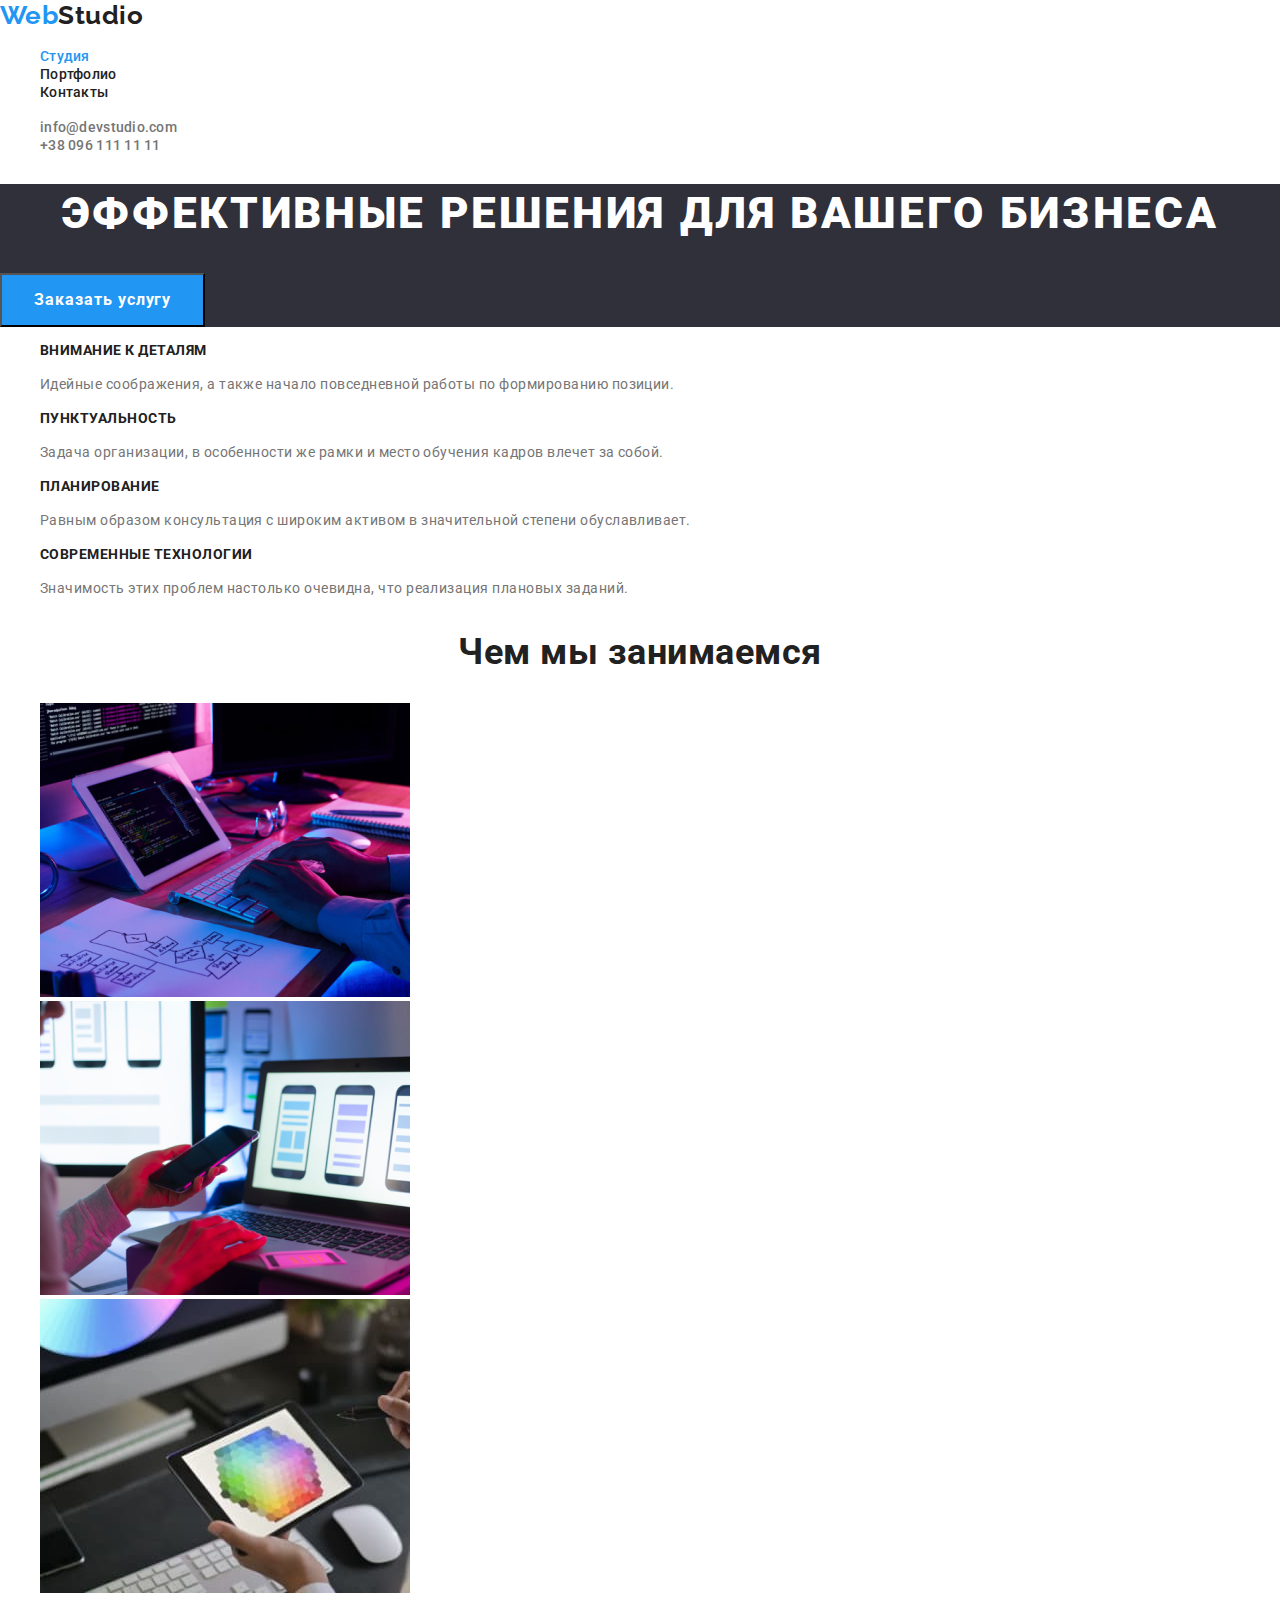
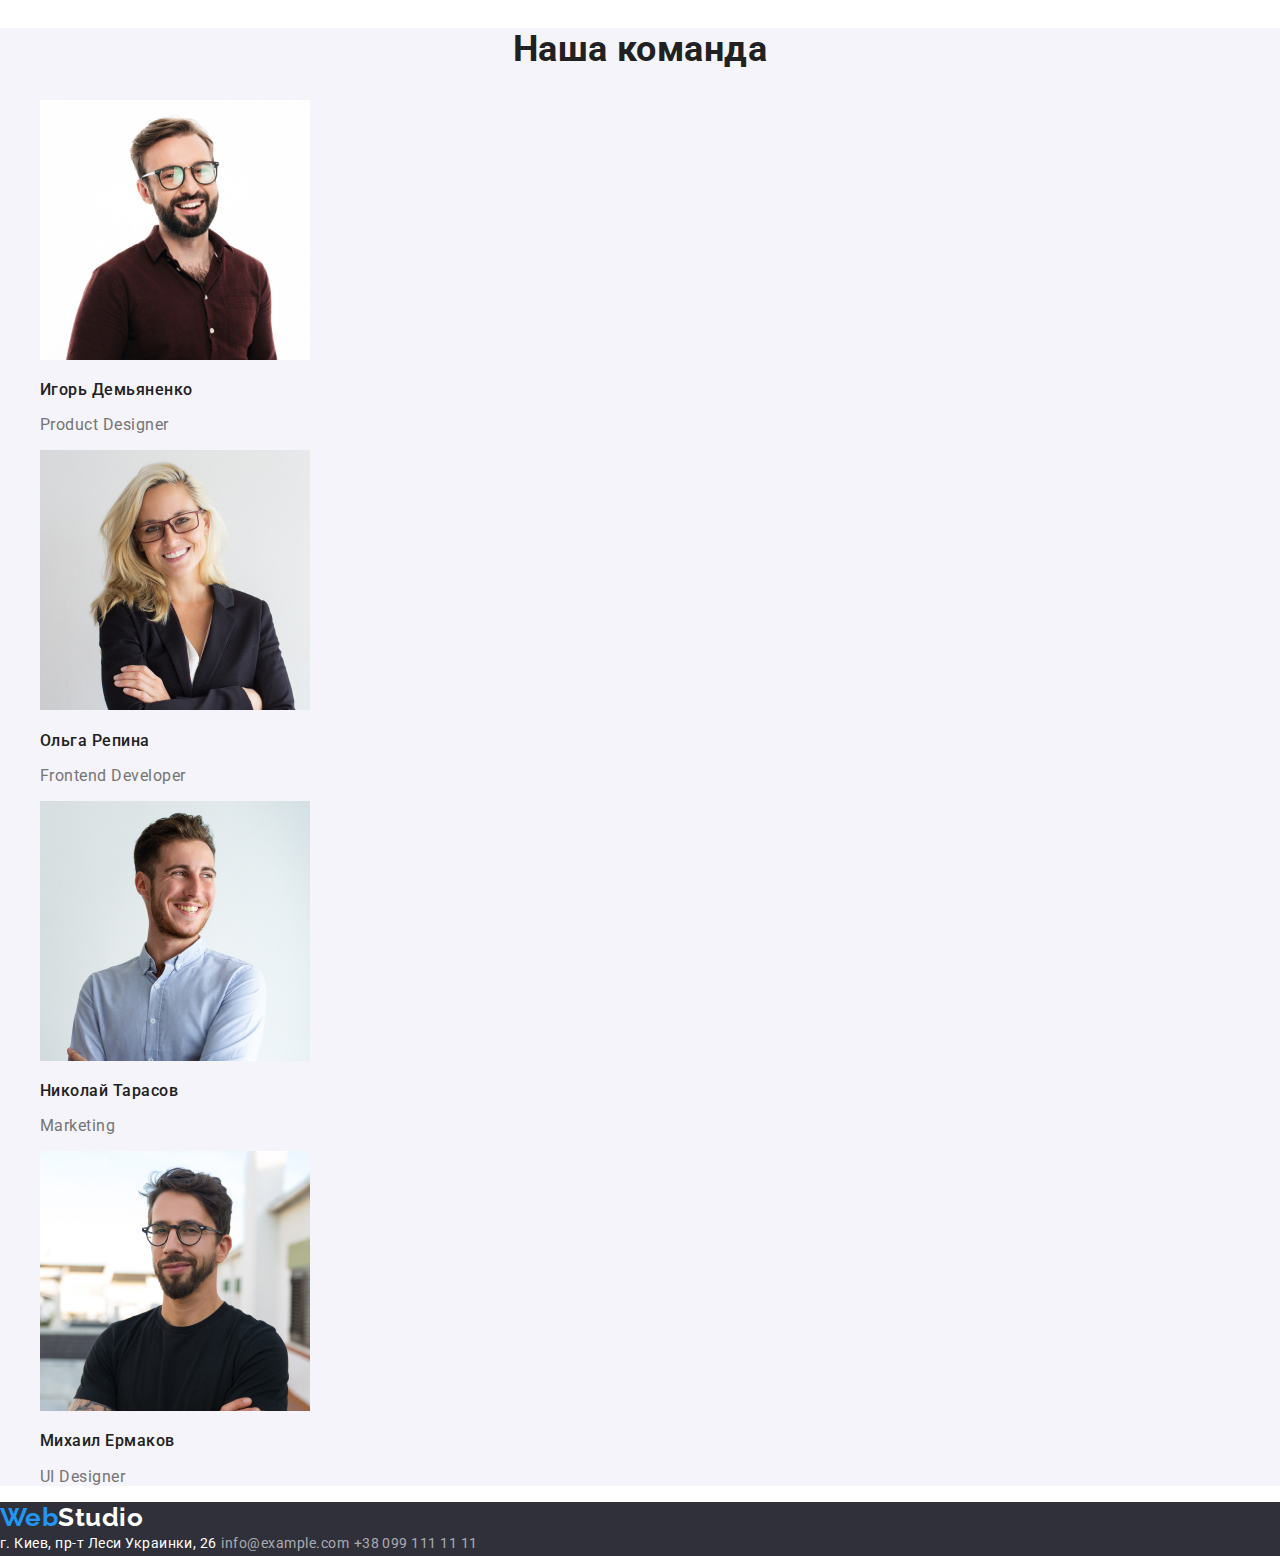
==== index.html @ f7d0b805 "Initial commit" ====
<!DOCTYPE html>
<html lang="en">
  <head>
    <meta charset="UTF-8" />
    <meta http-equiv="X-UA-Compatible" content="IE=edge" />
    <meta name="viewport" content="width=device-width, initial-scale=1.0" />
    <title>Document</title>

    <link
      href="https://fonts.googleapis.com/css2?family=Raleway:wght@700&family=Roboto:wght@400;500;700;900&display=swap"
      rel="stylesheet"
    />
    <link rel="stylesheet" href="https://cdnjs.cloudflare.com/ajax/libs/modern-normalize/1.1.0/modern-normalize.min.css">
    <link rel="stylesheet" href="./css/styles.css" />
  </head>
  <body>
    <!-- header -->
    <header>
      <nav class="header-nav">
        <a href="/" class="logo"
          ><span class="second-color-logo">Web</span>Studio
        </a>
        <ul class="site-nav list">
          <li><a href="./index.html" class="link current">Студия</a></li>
          <li>
            <a href="./portfolio.html" class="link">Портфолио</a>
          </li>

          <li><a href="./contacts.html" class="link">Контакты</a></li>
        </ul>
      </nav>

      <ul class="contacts list">
        <li>
          <a href="mailto:info@devstudio.com" class="contacts-list"
            >info@devstudio.com</a
          >
        </li>
        <li>
          <a href="tel:+380961111111" class="contacts-list"
            >+38 096 111 11 11</a
          >
        </li>
      </ul>
    </header>
    <!-- main -->
    <main>
      <!-- герой -->
      <section class="hero">
        <h1 class="hero-title">Эффективные решения для вашего бизнеса</h1>
        <button type="button" class="hero button">Заказать услугу</button>
      </section>

      <!-- наши плюсы -->
      <section class="section">
        <h2 class="section-title hidden-title">Наши плюсы</h2>
        <ul class="benefits list">
          <li>
            <h3 class="title">Внимание к деталям</h3>
            <p class="benefits-text">
              Идейные соображения, а также начало повседневной работы по
              формированию позиции.
            </p>
          </li>
          <li>
            <h3 class="title">Пунктуальность</h3>
            <p class="benefits-text">
              Задача организации, в особенности же рамки и место обучения кадров
              влечет за собой.
            </p>
          </li>
          <li>
            <h3 class="title">Планирование</h3>
            <p class="benefits-text">
              Равным образом консультация с широким активом в значительной
              степени обуславливает.
            </p>
          </li>
          <li>
            <h3 class="title">Современные технологии</h3>
            <p class="benefits-text">
              Значимость этих проблем настолько очевидна, что реализация
              плановых заданий.
            </p>
          </li>
        </ul>
      </section>

      <!-- род занятий  -->
      <section class="section">
        <h2 class="section-title">Чем мы занимаемся</h2>

        <ul class="list works">
          <li>
            <img
              src="./images/studio.images/works/site-development.jpg"
              alt="site development"
              width="370"
              height="294"
            />
          </li>
          <li>
            <img
              src="./images/studio.images/works/mobile-development.jpg"
              alt="mobile development"
              width="370"
              height="294"
            />
          </li>
          <li>
            <img
              src="./images/studio.images/works/styles-and-colors.jpg"
              alt="styles and colors"
              width="370"
              height="294"
            />
          </li>
        </ul>
      </section>

      <!-- команда -->
      <section class="section team">
        <h2 class="section-title">Наша команда</h2>
        <ul class="list">
          <li>
            <img
              src="./images/studio.images/team/img-1.jpg"
              alt="Product Designer"
              width="270"
              height="260"
            />
            <h3 class="member">Игорь Демьяненко</h3>
            <p class="specialty">Product Designer</p>
          </li>
          <li>
            <img
              src="./images/studio.images/team/img-2.jpg"
              alt="Frontend Developer"
              width="270"
              height="260"
            />
            <h3 class="member">Ольга Репина</h3>
            <p class="specialty">Frontend Developer</p>
          </li>
          <li>
            <img
              src="./images/studio.images/team/img-3.jpg"
              alt="Marketing"
              width="270"
              height="260"
            />
            <h3 class="member">Николай Тарасов</h3>
            <p class="specialty">Marketing</p>
          </li>
          <li>
            <img
              src="./images/studio.images/team/img-4.jpg"
              alt="UI Designer"
              width="270"
              height="260"
            />
            <h3 class="member">Михаил Ермаков</h3>
            <p class="specialty">UI Designer</p>
          </li>
        </ul>
      </section>
    </main>
    <!-- footer -->
    <footer>
      <a href="/" class="logo"><span class="footer-logo">Web</span>Studio </a>
      <address class="address">
        <a href="/" class="location">г. Киев, пр-т Леси Украинки, 26</a>
        <a href="emailto:info@example.com" class="contacts">info@example.com</a>
        <a href="tel:+380991111111" class="contacts mail">+38 099 111 11 11</a>
      </address>
    </footer>
  </body>
</html>
---- css/styles.css ----
body {
  font-family: Roboto, sans-serif;
  letter-spacing: 0.03em;
}

:root {
  --basic-color: #212121;
  --text-color: #757575;
  --accent-color: #2196f3;
  --hero-title-color: #ffffff;
  --button-bkg-color: #2196f3;
  --hero-bcg-color: #2f303a;
}

.list {
  list-style: none;
}

.decoration {
  text-decoration: none;
}

.hidden-title {
  display: none;
}

/* шапка */
header {
  color: var(--basic-color);
  background-color: #ffffff;

  /* display: flex;
  align-items: center;
  justify-content: space-between; */
}

/* logo */
.logo {
  color: var(--basic-color);
  font-family: Raleway;
  font-weight: 700;
  font-size: 26px;
  line-height: 1.19;

  text-decoration: none;
}

.logo .second-color-logo {
  color: var(--accent-color);
}
.header-nav {
  font-weight: 500;
  font-size: 16px;
  line-height: 1.14;
}
/* nav */
.site-nav .link {
  color: var(--basic-color);
  font-size: 14px;
  line-height: 1.14;
  letter-spacing: 0.02em;
  text-decoration: none;
}

.site-nav .link:hover,
.site-nav .link:focus {
  color: var(--accent-color);
}
.site-nav .link.current {
  color: var(--accent-color);
}

/* header contacts */
.contacts .contacts-list {
  color: var(--text-color);
  font-weight: 500;
  font-size: 14px;
  line-height: 1.14;
  letter-spacing: 0.02em;
  text-decoration: none;
}

.contacts .contacts-list:hover,
.contacts .contacts-list:focus {
  color: var(--accent-color);
}
/* body */

.section-title {
  color: var(--basic-color);
  font-weight: 700;
  font-size: 36px;
  line-height: 1.17;
  text-align: center;
}
/* hero */
.hero {
  background-color: var(--hero-bcg-color);
}

.hero-title {
  text-transform: uppercase;
  color: var(--hero-title-color);
  font-weight: 900;
  font-size: 44px;
  line-height: 1.36;
  text-align: center;
  letter-spacing: 0.06em;
}
/* button */
.button {
  font-family: Roboto,sans-serif;
  background-color: var(--button-bkg-color);
  color: var(--hero-title-color);
  padding: 10px 32px;
  font-weight: 700;
  font-size: 16px;
  line-height: 1.88;
  align-items: center;
  text-align: center;
  letter-spacing: 0.06em;

  cursor: pointer;
}
.hero.button:hover,
.hero.button:focus {
}

/* benefits */

.benefits .title {
  text-transform: uppercase;
  color: var(--basic-color);
  font-size: 14px;
  font-weight: 700;
  line-height: 1.14;
}
.benefits-text {
  color: var(--text-color);

  font-size: 14px;
  line-height: 1.71;
}

/* work */

/* team */
.team {
  background-color: #f5f4fa;
}
.section .member {
  color: var(--basic-color);

  font-weight: 500;
  font-size: 16px;
  line-height: 1.19;
}
.section .specialty {
  color: var(--text-color);
  font-size: 16px;
  line-height: 1.19;
}

/* footer */
footer {
  background-color: var(--hero-bcg-color);
}
footer > .logo {
  color: var(--hero-title-color);
  font-family: "Raleway";

  font-weight: 700;
  font-size: 26px;
  line-height: 1.19;
}
.logo .footer-logo {
  color: var(--accent-color);
}

.address .location {
  color: var(--hero-title-color);
  font-weight: 400;
  font-size: 14px;
  line-height: 1.71;
  text-decoration: none;
  font-style: normal;
}
.address .location:hover,
.address .location:focus {
  color: var(--accent-color);
}
.address .contacts {
  font-size: 14px;
  line-height: 1.71;
  text-decoration: none;
  font-style: normal;
  color: rgba(255, 255, 255, 0.6);
}

.address .contacts:hover,
.address .contacts:focus {
  color: var(--accent-color);
}

/* Portfolio */

/* button */
.filter-list {
  list-style-type: none;
}
.filter.menu {
  font-family: Roboto,sans-serif;
  color: var(--basic-color);
  background: #f5f4fa;

  font-weight: 500;
  font-size: 16px;
  line-height: 1.62;
  text-align: center;
  letter-spacing: 0.03em;
  padding: 6px 22px;
  cursor: pointer;
}

.filter.menu:hover,
.filter.menu:focus {
  color: var(--hero-title-color);
  background-color: var(--button-bkg-color);
}
.projects .title {
  color: var(--basic-color);
  font-weight: bold;
  font-size: 18px;
  line-height: 2;

  letter-spacing: 0.06em;
}

.projects .text {
  color: var(--text-color);
  font-size: 16px;
  line-height: 1.88;
}
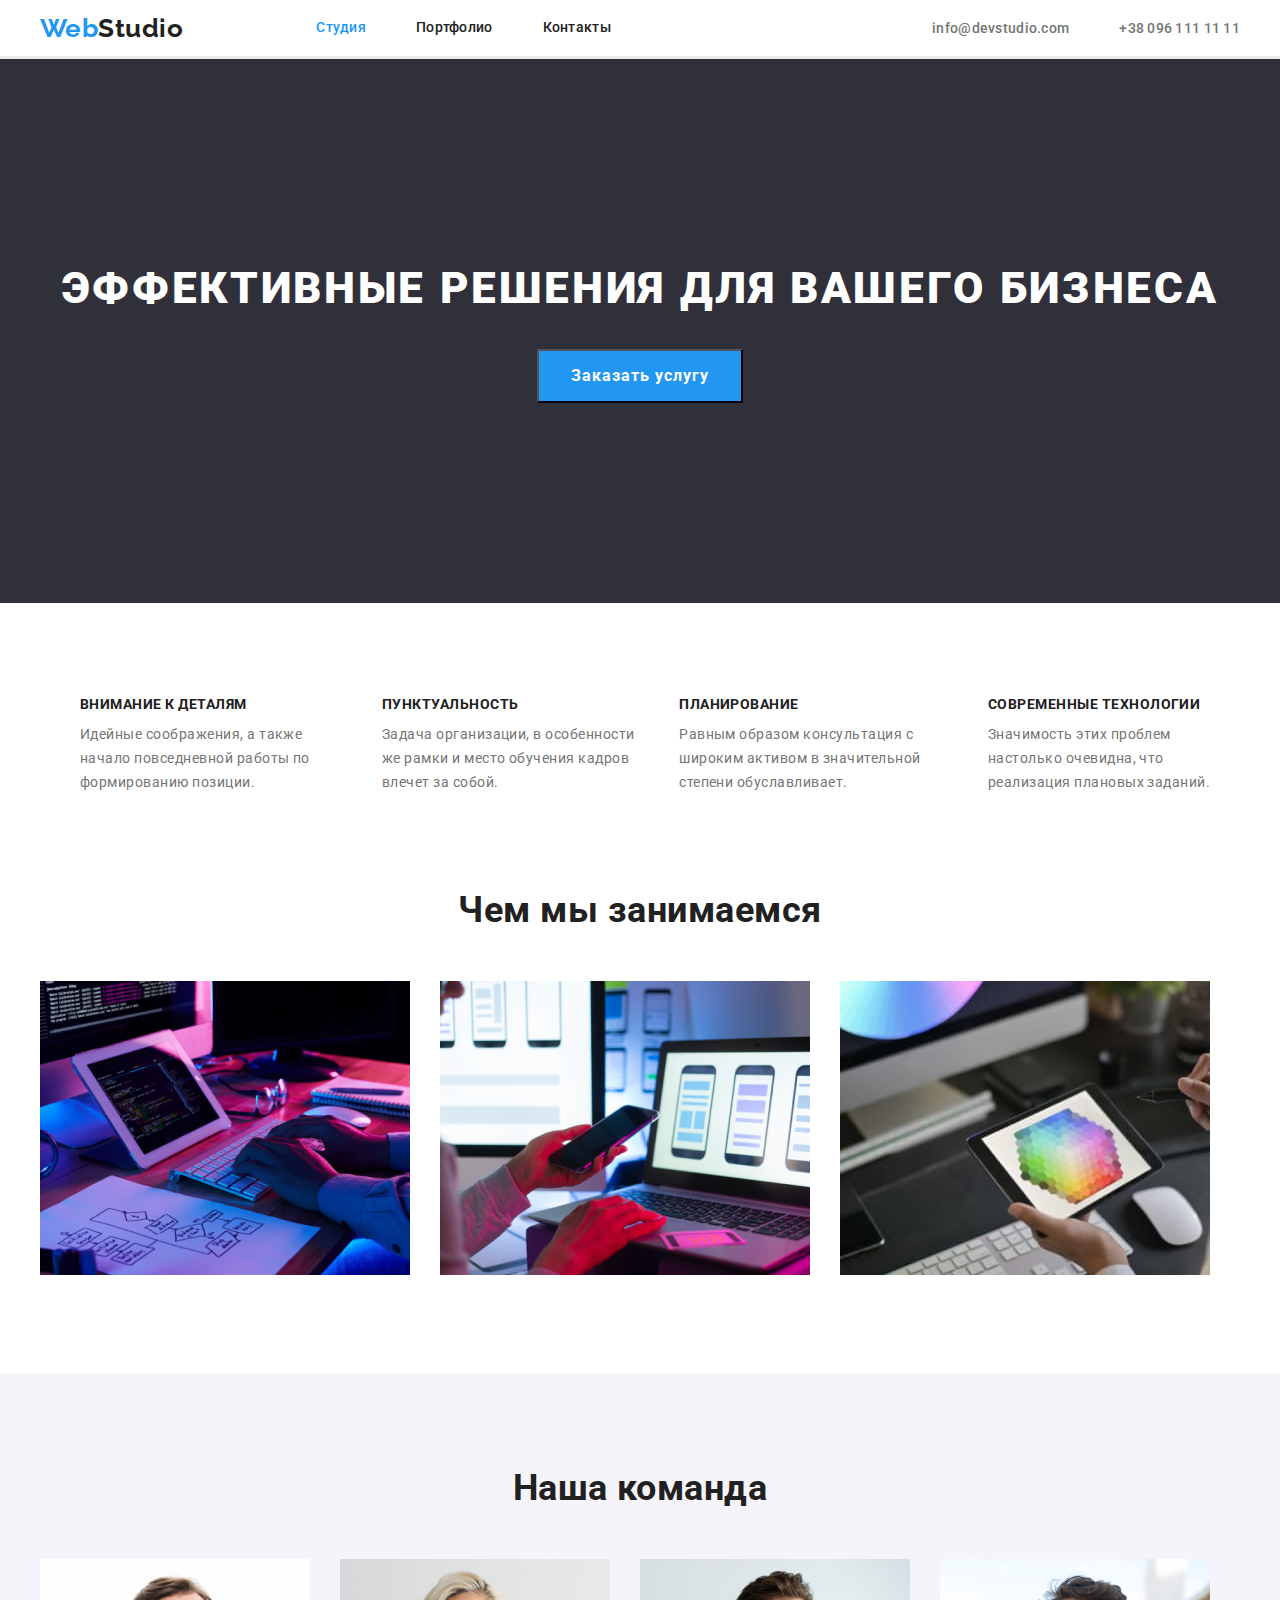
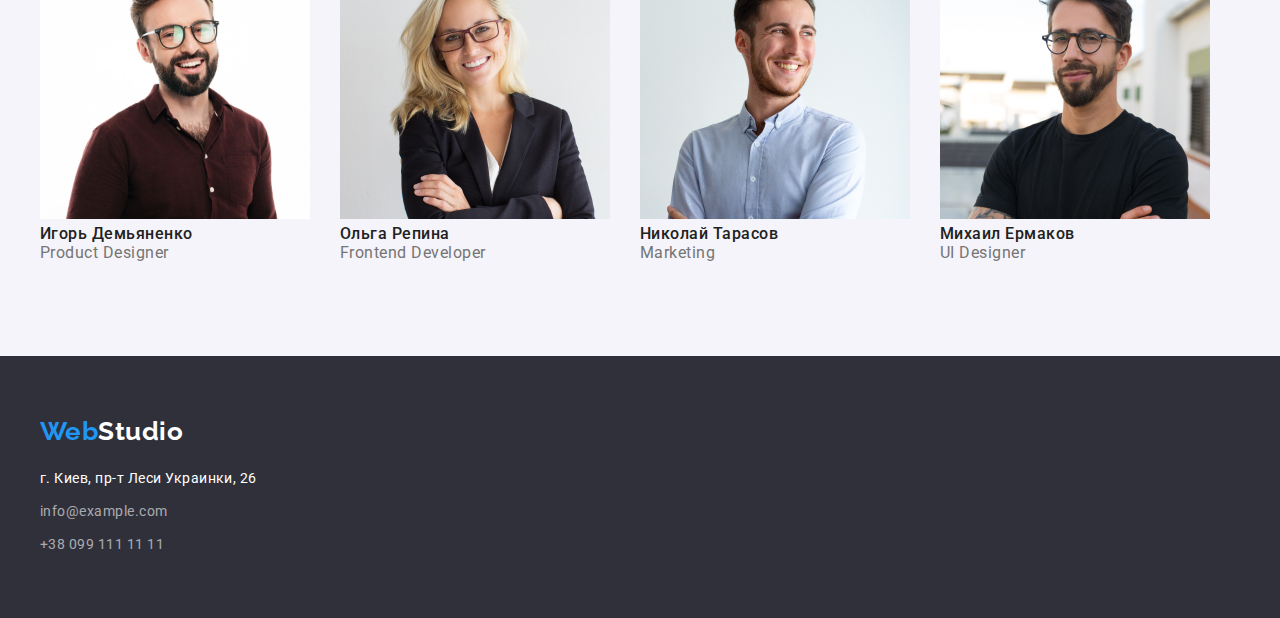
==== commit 172c0565: "add flexbox" ====
--- a/index.html
+++ b/index.html
@@ -15,68 +15,74 @@
   </head>
   <body>
     <!-- header -->
-    <header>
+    <header >
+     <div class="container header">
       <nav class="header-nav">
         <a href="/" class="logo"
           ><span class="second-color-logo">Web</span>Studio
         </a>
         <ul class="site-nav list">
-          <li><a href="./index.html" class="link current">Студия</a></li>
-          <li>
+          <li class="item"><a href="./index.html" class="link current">Студия</a></li>
+          <li class="item">
             <a href="./portfolio.html" class="link">Портфолио</a>
           </li>
 
-          <li><a href="./contacts.html" class="link">Контакты</a></li>
+          <li class="item"><a href="./contacts.html" class="link">Контакты</a></li>
         </ul>
       </nav>
 
       <ul class="contacts list">
-        <li>
+        <li class="item">
           <a href="mailto:info@devstudio.com" class="contacts-list"
             >info@devstudio.com</a
           >
         </li>
-        <li>
+        <li class="item">
           <a href="tel:+380961111111" class="contacts-list"
             >+38 096 111 11 11</a
           >
         </li>
       </ul>
+     </div>
     </header>
     <!-- main -->
     <main>
       <!-- герой -->
       <section class="hero">
-        <h1 class="hero-title">Эффективные решения для вашего бизнеса</h1>
-        <button type="button" class="hero button">Заказать услугу</button>
-      </section>
+        <div class="container">
+          <h1 class="hero-title">Эффективные решения для вашего бизнеса</h1>
+          <button type="button" class="hero button">Заказать услугу</button>
+        
+        </div>
+       </section>
 
       <!-- наши плюсы -->
-      <section class="section">
+      <section class="section benefits-section">
         <h2 class="section-title hidden-title">Наши плюсы</h2>
-        <ul class="benefits list">
-          <li>
+       <div class="container">
+        <ul class="benefits-list list">
+          <li  class="item">
             <h3 class="title">Внимание к деталям</h3>
             <p class="benefits-text">
               Идейные соображения, а также начало повседневной работы по
               формированию позиции.
             </p>
           </li>
-          <li>
+          <li class="item">
             <h3 class="title">Пунктуальность</h3>
             <p class="benefits-text">
               Задача организации, в особенности же рамки и место обучения кадров
               влечет за собой.
             </p>
           </li>
-          <li>
+          <li class="item">
             <h3 class="title">Планирование</h3>
             <p class="benefits-text">
               Равным образом консультация с широким активом в значительной
               степени обуславливает.
             </p>
           </li>
-          <li>
+          <li class="item">
             <h3 class="title">Современные технологии</h3>
             <p class="benefits-text">
               Значимость этих проблем настолько очевидна, что реализация
@@ -84,14 +90,16 @@
             </p>
           </li>
         </ul>
+       </div>
       </section>
 
       <!-- род занятий  -->
-      <section class="section">
-        <h2 class="section-title">Чем мы занимаемся</h2>
+      <section class="section no-padding-top">
+       <div class="container ">
+        <h2 class="section-title ">Чем мы занимаемся</h2>
 
-        <ul class="list works">
-          <li>
+        <ul class="list-works list">
+          <li class="item">
             <img
               src="./images/studio.images/works/site-development.jpg"
               alt="site development"
@@ -99,7 +107,7 @@
               height="294"
             />
           </li>
-          <li>
+          <li class="item">
             <img
               src="./images/studio.images/works/mobile-development.jpg"
               alt="mobile development"
@@ -107,7 +115,7 @@
               height="294"
             />
           </li>
-          <li>
+          <li class="item">
             <img
               src="./images/studio.images/works/styles-and-colors.jpg"
               alt="styles and colors"
@@ -116,13 +124,15 @@
             />
           </li>
         </ul>
+       </div>
       </section>
 
       <!-- команда -->
       <section class="section team">
+       <div class="container">
         <h2 class="section-title">Наша команда</h2>
-        <ul class="list">
-          <li>
+        <ul class="team-list list">
+          <li class="item">
             <img
               src="./images/studio.images/team/img-1.jpg"
               alt="Product Designer"
@@ -132,7 +142,7 @@
             <h3 class="member">Игорь Демьяненко</h3>
             <p class="specialty">Product Designer</p>
           </li>
-          <li>
+          <li class="item">
             <img
               src="./images/studio.images/team/img-2.jpg"
               alt="Frontend Developer"
@@ -142,7 +152,7 @@
             <h3 class="member">Ольга Репина</h3>
             <p class="specialty">Frontend Developer</p>
           </li>
-          <li>
+          <li class="item">
             <img
               src="./images/studio.images/team/img-3.jpg"
               alt="Marketing"
@@ -152,7 +162,7 @@
             <h3 class="member">Николай Тарасов</h3>
             <p class="specialty">Marketing</p>
           </li>
-          <li>
+          <li class="item">
             <img
               src="./images/studio.images/team/img-4.jpg"
               alt="UI Designer"
@@ -163,16 +173,19 @@
             <p class="specialty">UI Designer</p>
           </li>
         </ul>
+       </div>
       </section>
     </main>
     <!-- footer -->
-    <footer>
-      <a href="/" class="logo"><span class="footer-logo">Web</span>Studio </a>
-      <address class="address">
-        <a href="/" class="location">г. Киев, пр-т Леси Украинки, 26</a>
-        <a href="emailto:info@example.com" class="contacts">info@example.com</a>
-        <a href="tel:+380991111111" class="contacts mail">+38 099 111 11 11</a>
-      </address>
+    <footer class="footer">
+      <div class="container">
+        <a href="/" class="footer-logo"><span class="footer-logo-span">Web</span>Studio </a>
+        <address class="address">
+          <a href="/" class="location">г. Киев, пр-т Леси Украинки, 26</a>
+          <a href="emailto:info@example.com" class="contacts mail">info@example.com</a>
+          <a href="tel:+380991111111" class="contacts tel ">+38 099 111 11 11</a>
+        </address>
+      </div>
     </footer>
   </body>
 </html>
--- a/css/styles.css
+++ b/css/styles.css
@@ -1,6 +1,7 @@
 body {
   font-family: Roboto, sans-serif;
   letter-spacing: 0.03em;
+  
 }
 
 :root {
@@ -14,6 +15,8 @@
 
 .list {
   list-style: none;
+  margin-top: 0;
+  margin-bottom: 0;
 }
 
 .decoration {
@@ -23,19 +26,43 @@
 .hidden-title {
   display: none;
 }
-
-/* шапка */
+.section{
+  padding: 94px 0;
+}
+
+.container{
+  width: 1230px;
+  margin: 0 auto;
+  /* outline: 2px solid bisque; */
+  padding: 0 15px;
+}
+.section.no-padding-top{
+  padding-top: 0;
+}
+
+h1,h2,h3,p,ul{
+  margin-top: 0;
+  margin-bottom: 0;
+}
+
+/* header */
 header {
   color: var(--basic-color);
   background-color: #ffffff;
-
-  /* display: flex;
-  align-items: center;
-  justify-content: space-between; */
-}
+  border-bottom: solid #ECECEC;
+
+ 
+}
+.container.header{
+  display: flex;
+  justify-content: space-between;
+  
+}
+
 
 /* logo */
 .logo {
+  margin-right: 93px;
   color: var(--basic-color);
   font-family: Raleway;
   font-weight: 700;
@@ -49,12 +76,40 @@
   color: var(--accent-color);
 }
 .header-nav {
+  display:flex;
+ align-items: center;
   font-weight: 500;
-  font-size: 16px;
+   font-size: 16px;
   line-height: 1.14;
+ 
 }
 /* nav */
+.site-nav{
+  display: flex;
+ 
+ 
+}
+
+.site-nav .item:not(:last-child){
+  margin-right: 50px;
+}
+/* альтернатива */
+
+/* .site-nav .item{
+  margin-right: 50px;
+}
+.site-nav .item:last-child{
+margin-right: 0;
+} */
+
+/* .site-nav .item + .item{
+  margin-left: 50px;
+} */
+
 .site-nav .link {
+  display: block;
+  padding-top: 20px;
+  padding-bottom: 20px;
   color: var(--basic-color);
   font-size: 14px;
   line-height: 1.14;
@@ -71,6 +126,16 @@
 }
 
 /* header contacts */
+.contacts{
+  display: flex;  
+  align-items: center;
+
+}
+.contacts .item + .item{
+  margin-left: 50px;
+
+}
+
 .contacts .contacts-list {
   color: var(--text-color);
   font-weight: 500;
@@ -92,10 +157,12 @@
   font-size: 36px;
   line-height: 1.17;
   text-align: center;
+  margin-bottom: 50px;
 }
 /* hero */
 .hero {
   background-color: var(--hero-bcg-color);
+  text-align: center;
 }
 
 .hero-title {
@@ -106,6 +173,9 @@
   line-height: 1.36;
   text-align: center;
   letter-spacing: 0.06em;
+  padding-top: 200px;
+  margin-top: 0;
+  margin-bottom: 30px;
 }
 /* button */
 .button {
@@ -119,6 +189,7 @@
   align-items: center;
   text-align: center;
   letter-spacing: 0.06em;
+  margin-bottom: 200px;
 
   cursor: pointer;
 }
@@ -128,12 +199,21 @@
 
 /* benefits */
 
-.benefits .title {
+
+.benefits-list{
+  display: flex;
+}
+.benefits-list .item + .item{
+  margin-left: 30px;
+}
+
+.benefits-list .title {
   text-transform: uppercase;
   color: var(--basic-color);
   font-size: 14px;
   font-weight: 700;
   line-height: 1.14;
+  margin-bottom: 10px;
 }
 .benefits-text {
   color: var(--text-color);
@@ -142,11 +222,32 @@
   line-height: 1.71;
 }
 
-/* work */
+
+/* occupation */
+.list-works{
+  display: flex;
+  padding-left: 0;
+  /* margin-right: -15px;
+  margin-left: -15px; */
+}
+.list-works .item + .item{
+  margin-left: 30px;
+
+}
+/* .list-works .item{
+  margin-right: 15px;
+  margin-left: 15px;
+} */
+
+
+
+
 
 /* team */
+
 .team {
   background-color: #f5f4fa;
+  
 }
 .section .member {
   color: var(--basic-color);
@@ -160,43 +261,71 @@
   font-size: 16px;
   line-height: 1.19;
 }
+.team-list{
+  display: flex;
+  padding-left: 0;
+}
+
+
+.team-list .item + .item{
+  margin-left: 30px;
+}
 
 /* footer */
-footer {
+.footer {
   background-color: var(--hero-bcg-color);
-}
-footer > .logo {
+
+}
+.footer-logo {
+  display: inline-block;
   color: var(--hero-title-color);
   font-family: "Raleway";
+ padding-top: 60px;
+  margin-bottom: 20px;
 
   font-weight: 700;
   font-size: 26px;
   line-height: 1.19;
-}
-.logo .footer-logo {
-  color: var(--accent-color);
+  text-decoration: none;
+}
+.footer-logo .footer-logo-span {
+  color: var(--accent-color);
+}
+.footer-logo:hover,
+.footer-logo:focus{
+
 }
 
 .address .location {
+  display: block;
   color: var(--hero-title-color);
   font-weight: 400;
   font-size: 14px;
   line-height: 1.71;
   text-decoration: none;
   font-style: normal;
+  margin-bottom: 9px;
 }
 .address .location:hover,
 .address .location:focus {
   color: var(--accent-color);
 }
 .address .contacts {
+ 
   font-size: 14px;
   line-height: 1.71;
   text-decoration: none;
   font-style: normal;
   color: rgba(255, 255, 255, 0.6);
-}
-
+  
+}
+.contacts.mail{
+  margin-bottom: 9px;
+
+}
+.contacts.tel{
+  padding-bottom: 62px;
+}
 .address .contacts:hover,
 .address .contacts:focus {
   color: var(--accent-color);
@@ -206,7 +335,10 @@
 
 /* button */
 .filter-list {
+  display: flex;
+  justify-content: center;
   list-style-type: none;
+  margin-bottom: 34px;
 }
 .filter.menu {
   font-family: Roboto,sans-serif;
@@ -221,12 +353,26 @@
   padding: 6px 22px;
   cursor: pointer;
 }
+.filter-list .item + .item{
+  margin-left: 8px;
+}
 
 .filter.menu:hover,
 .filter.menu:focus {
   color: var(--hero-title-color);
   background-color: var(--button-bkg-color);
 }
+.projects{
+  display: flex;
+  flex-wrap: wrap;
+  margin: -15px;
+
+}
+.projects .item{
+  margin: 15px;
+}
+
+
 .projects .title {
   color: var(--basic-color);
   font-weight: bold;
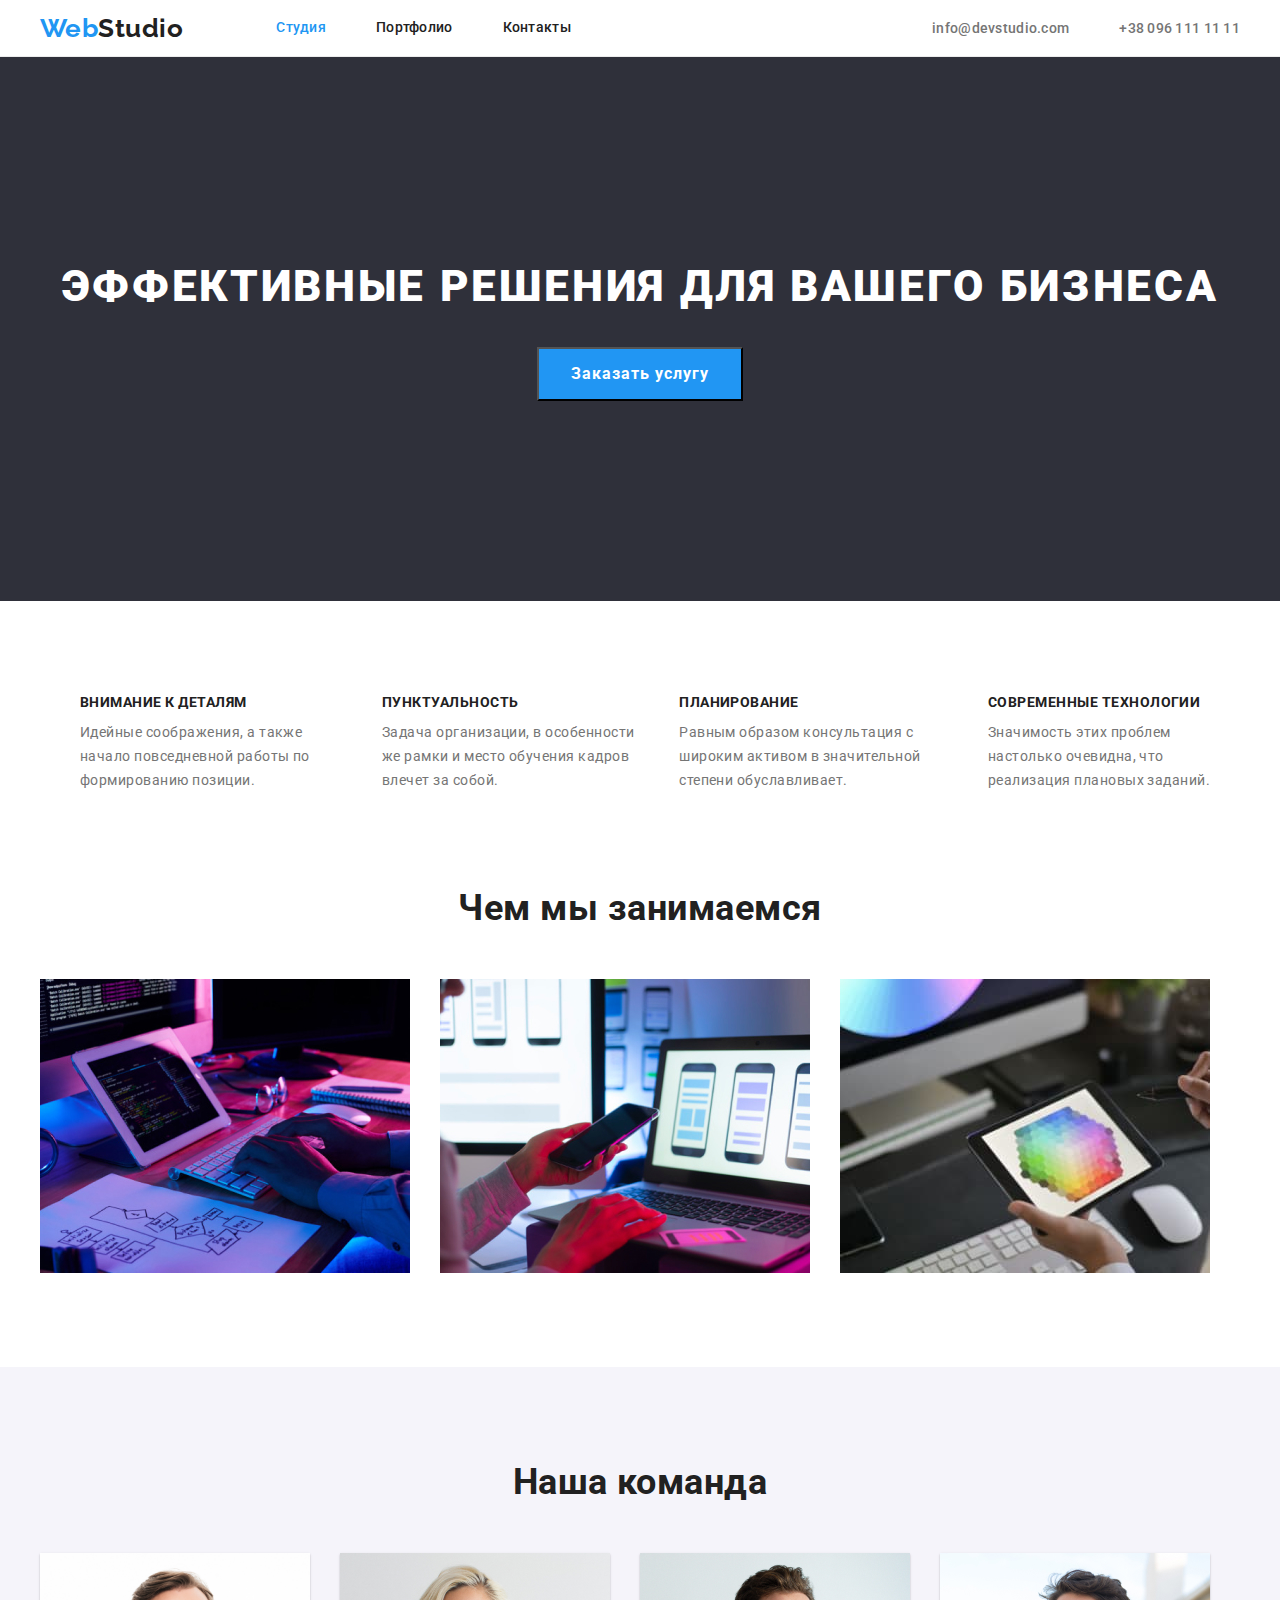
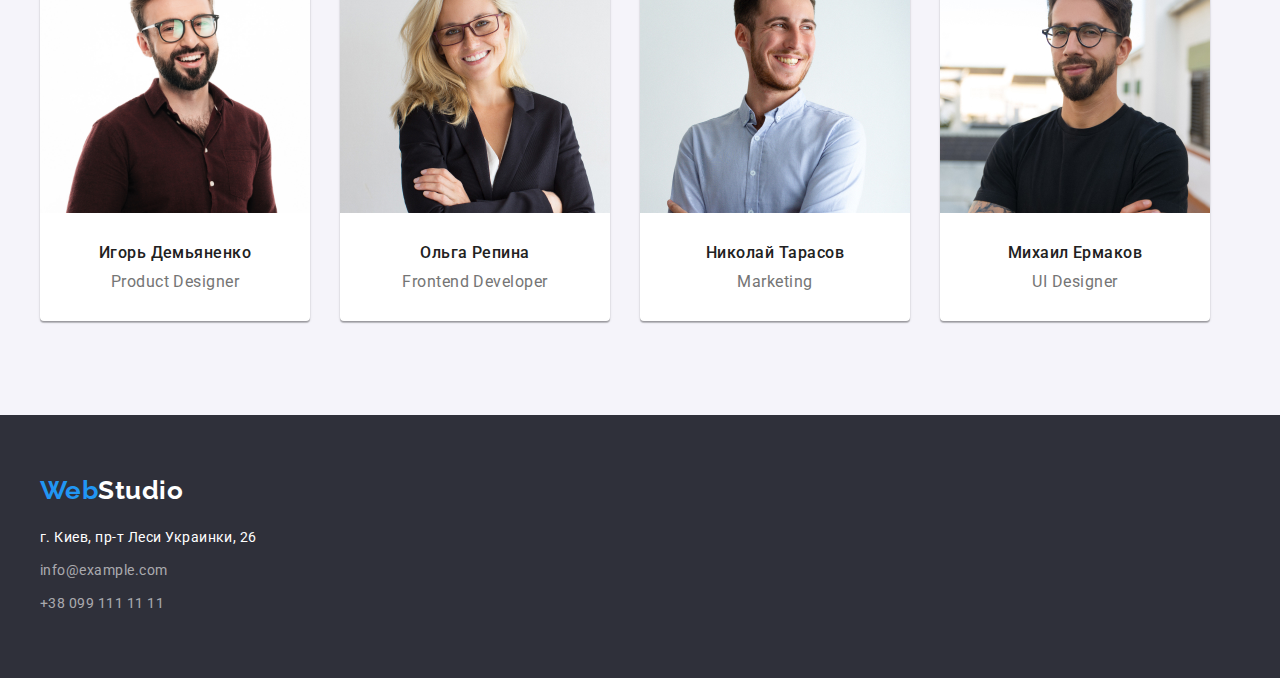
==== commit a5bfb09d: "add flexbox" ====
--- a/index.html
+++ b/index.html
@@ -10,40 +10,47 @@
       href="https://fonts.googleapis.com/css2?family=Raleway:wght@700&family=Roboto:wght@400;500;700;900&display=swap"
       rel="stylesheet"
     />
-    <link rel="stylesheet" href="https://cdnjs.cloudflare.com/ajax/libs/modern-normalize/1.1.0/modern-normalize.min.css">
+    <link
+      rel="stylesheet"
+      href="https://cdnjs.cloudflare.com/ajax/libs/modern-normalize/1.1.0/modern-normalize.min.css"
+    />
     <link rel="stylesheet" href="./css/styles.css" />
   </head>
   <body>
     <!-- header -->
-    <header >
-     <div class="container header">
-      <nav class="header-nav">
-        <a href="/" class="logo"
-          ><span class="second-color-logo">Web</span>Studio
-        </a>
-        <ul class="site-nav list">
-          <li class="item"><a href="./index.html" class="link current">Студия</a></li>
+    <header>
+      <div class="container header">
+        <nav class="header-nav">
+          <a href="/" class="logo"
+            ><span class="second-color-logo">Web</span>Studio
+          </a>
+          <ul class="site-nav list">
+            <li class="item">
+              <a href="./index.html" class="link current">Студия</a>
+            </li>
+            <li class="item">
+              <a href="./portfolio.html" class="link">Портфолио</a>
+            </li>
+
+            <li class="item">
+              <a href="./contacts.html" class="link">Контакты</a>
+            </li>
+          </ul>
+        </nav>
+
+        <ul class="contacts list">
           <li class="item">
-            <a href="./portfolio.html" class="link">Портфолио</a>
+            <a href="mailto:info@devstudio.com" class="contacts-list"
+              >info@devstudio.com</a
+            >
           </li>
-
-          <li class="item"><a href="./contacts.html" class="link">Контакты</a></li>
+          <li class="item">
+            <a href="tel:+380961111111" class="contacts-list"
+              >+38 096 111 11 11</a
+            >
+          </li>
         </ul>
-      </nav>
-
-      <ul class="contacts list">
-        <li class="item">
-          <a href="mailto:info@devstudio.com" class="contacts-list"
-            >info@devstudio.com</a
-          >
-        </li>
-        <li class="item">
-          <a href="tel:+380961111111" class="contacts-list"
-            >+38 096 111 11 11</a
-          >
-        </li>
-      </ul>
-     </div>
+      </div>
     </header>
     <!-- main -->
     <main>
@@ -52,138 +59,153 @@
         <div class="container">
           <h1 class="hero-title">Эффективные решения для вашего бизнеса</h1>
           <button type="button" class="hero button">Заказать услугу</button>
-        
-        </div>
-       </section>
+        </div>
+      </section>
 
       <!-- наши плюсы -->
       <section class="section benefits-section">
         <h2 class="section-title hidden-title">Наши плюсы</h2>
-       <div class="container">
-        <ul class="benefits-list list">
-          <li  class="item">
-            <h3 class="title">Внимание к деталям</h3>
-            <p class="benefits-text">
-              Идейные соображения, а также начало повседневной работы по
-              формированию позиции.
-            </p>
-          </li>
-          <li class="item">
-            <h3 class="title">Пунктуальность</h3>
-            <p class="benefits-text">
-              Задача организации, в особенности же рамки и место обучения кадров
-              влечет за собой.
-            </p>
-          </li>
-          <li class="item">
-            <h3 class="title">Планирование</h3>
-            <p class="benefits-text">
-              Равным образом консультация с широким активом в значительной
-              степени обуславливает.
-            </p>
-          </li>
-          <li class="item">
-            <h3 class="title">Современные технологии</h3>
-            <p class="benefits-text">
-              Значимость этих проблем настолько очевидна, что реализация
-              плановых заданий.
-            </p>
-          </li>
-        </ul>
-       </div>
+        <div class="container">
+          <ul class="benefits-list list">
+            <li class="item">
+              <h3 class="title">Внимание к деталям</h3>
+              <p class="benefits-text">
+                Идейные соображения, а также начало повседневной работы по
+                формированию позиции.
+              </p>
+            </li>
+            <li class="item">
+              <h3 class="title">Пунктуальность</h3>
+              <p class="benefits-text">
+                Задача организации, в особенности же рамки и место обучения
+                кадров влечет за собой.
+              </p>
+            </li>
+            <li class="item">
+              <h3 class="title">Планирование</h3>
+              <p class="benefits-text">
+                Равным образом консультация с широким активом в значительной
+                степени обуславливает.
+              </p>
+            </li>
+            <li class="item">
+              <h3 class="title">Современные технологии</h3>
+              <p class="benefits-text">
+                Значимость этих проблем настолько очевидна, что реализация
+                плановых заданий.
+              </p>
+            </li>
+          </ul>
+        </div>
       </section>
 
       <!-- род занятий  -->
       <section class="section no-padding-top">
-       <div class="container ">
-        <h2 class="section-title ">Чем мы занимаемся</h2>
-
-        <ul class="list-works list">
-          <li class="item">
-            <img
-              src="./images/studio.images/works/site-development.jpg"
-              alt="site development"
-              width="370"
-              height="294"
-            />
-          </li>
-          <li class="item">
-            <img
-              src="./images/studio.images/works/mobile-development.jpg"
-              alt="mobile development"
-              width="370"
-              height="294"
-            />
-          </li>
-          <li class="item">
-            <img
-              src="./images/studio.images/works/styles-and-colors.jpg"
-              alt="styles and colors"
-              width="370"
-              height="294"
-            />
-          </li>
-        </ul>
-       </div>
+        <div class="container">
+          <h2 class="section-title">Чем мы занимаемся</h2>
+
+          <ul class="list-works list">
+            <li class="item">
+              <img
+                src="./images/studio.images/works/site-development.jpg"
+                alt="site development"
+                width="370"
+                height="294"
+              />
+            </li>
+            <li class="item">
+              <img
+                src="./images/studio.images/works/mobile-development.jpg"
+                alt="mobile development"
+                width="370"
+                height="294"
+              />
+            </li>
+            <li class="item">
+              <img
+                src="./images/studio.images/works/styles-and-colors.jpg"
+                alt="styles and colors"
+                width="370"
+                height="294"
+              />
+            </li>
+          </ul>
+        </div>
       </section>
 
       <!-- команда -->
       <section class="section team">
-       <div class="container">
-        <h2 class="section-title">Наша команда</h2>
-        <ul class="team-list list">
-          <li class="item">
-            <img
-              src="./images/studio.images/team/img-1.jpg"
-              alt="Product Designer"
-              width="270"
-              height="260"
-            />
-            <h3 class="member">Игорь Демьяненко</h3>
-            <p class="specialty">Product Designer</p>
-          </li>
-          <li class="item">
-            <img
-              src="./images/studio.images/team/img-2.jpg"
-              alt="Frontend Developer"
-              width="270"
-              height="260"
-            />
-            <h3 class="member">Ольга Репина</h3>
-            <p class="specialty">Frontend Developer</p>
-          </li>
-          <li class="item">
-            <img
-              src="./images/studio.images/team/img-3.jpg"
-              alt="Marketing"
-              width="270"
-              height="260"
-            />
-            <h3 class="member">Николай Тарасов</h3>
-            <p class="specialty">Marketing</p>
-          </li>
-          <li class="item">
-            <img
-              src="./images/studio.images/team/img-4.jpg"
-              alt="UI Designer"
-              width="270"
-              height="260"
-            />
-            <h3 class="member">Михаил Ермаков</h3>
-            <p class="specialty">UI Designer</p>
-          </li>
-        </ul>
-       </div>
+        <div class="container">
+          <h2 class="section-title">Наша команда</h2>
+          <ul class="team-list list">
+            <li class="item">
+              <img
+                class="img"
+                src="./images/studio.images/team/img-1.jpg"
+                alt="Product Designer"
+                width="270"
+                height="260"
+              />
+              <div class="team-content">
+                <h3 class="member">Игорь Демьяненко</h3>
+                <p class="specialty">Product Designer</p>
+              </div>
+            </li>
+            <li class="item">
+              <img
+                class="img"
+                src="./images/studio.images/team/img-2.jpg"
+                alt="Frontend Developer"
+                width="270"
+                height="260"
+              />
+              <div class="team-content">
+                <h3 class="member">Ольга Репина</h3>
+                <p class="specialty">Frontend Developer</p>
+              </div>
+            </li>
+            <li class="item">
+              <img
+                class="img"
+                src="./images/studio.images/team/img-3.jpg"
+                alt="Marketing"
+                width="270"
+                height="260"
+              />
+              <div class="team-content">
+                <h3 class="member">Николай Тарасов</h3>
+                <p class="specialty">Marketing</p>
+              </div>
+            </li>
+            <li class="item">
+              <img
+                class="img"
+                src="./images/studio.images/team/img-4.jpg"
+                alt="UI Designer"
+                width="270"
+                height="260"
+              />
+              <div class="team-content">
+                <h3 class="member">Михаил Ермаков</h3>
+                <p class="specialty">UI Designer</p>
+              </div>
+            </li>
+          </ul>
+        </div>
       </section>
     </main>
     <!-- footer -->
     <footer class="footer">
       <div class="container">
-        <a href="/" class="footer-logo"><span class="footer-logo-span">Web</span>Studio </a>
+        <a href="/" class="footer-logo"
+          ><span class="footer-logo-span">Web</span>Studio
+        </a>
         <address class="address">
           <a href="/" class="location">г. Киев, пр-т Леси Украинки, 26</a>
-          <a href="emailto:info@example.com" class="contacts mail">info@example.com</a>
-          <a href="tel:+380991111111" class="contacts tel ">+38 099 111 11 11</a>
+          <a href="emailto:info@example.com" class="contacts mail"
+            >info@example.com</a
+          >
+          <a href="tel:+380991111111" class="contacts tel">+38 099 111 11 11</a>
         </address>
       </div>
     </footer>
--- a/css/styles.css
+++ b/css/styles.css
@@ -1,7 +1,6 @@
 body {
-  font-family: Roboto, sans-serif;
+  font-family: "Roboto", sans-serif;
   letter-spacing: 0.03em;
-  
 }
 
 :root {
@@ -11,6 +10,30 @@
   --hero-title-color: #ffffff;
   --button-bkg-color: #2196f3;
   --hero-bcg-color: #2f303a;
+  --hero-border-bottom: #ececec;
+  --section-team-shadow: 0px 1px 3px rgba(0, 0, 0, 0.12),
+    0px 1px 1px rgba(0, 0, 0, 0.14), 0px 2px 1px rgba(0, 0, 0, 0.2);
+}
+
+img {
+  display: block;
+  max-width: 100%;
+}
+
+h1,
+h2,
+h3,
+p,
+ul {
+  margin-top: 0;
+  margin-bottom: 0;
+}
+
+/* header */
+header {
+  color: var(--basic-color);
+  background-color: #ffffff;
+  border-bottom: 1px solid var(--hero-border-bottom);
 }
 
 .list {
@@ -26,39 +49,24 @@
 .hidden-title {
   display: none;
 }
-.section{
+.section {
   padding: 94px 0;
 }
 
-.container{
+.container {
   width: 1230px;
   margin: 0 auto;
   /* outline: 2px solid bisque; */
   padding: 0 15px;
 }
-.section.no-padding-top{
+.section.no-padding-top {
   padding-top: 0;
 }
 
-h1,h2,h3,p,ul{
-  margin-top: 0;
-  margin-bottom: 0;
-}
-
-/* header */
-header {
-  color: var(--basic-color);
-  background-color: #ffffff;
-  border-bottom: solid #ECECEC;
-
- 
-}
-.container.header{
+.container.header {
   display: flex;
   justify-content: space-between;
-  
-}
-
+}
 
 /* logo */
 .logo {
@@ -76,21 +84,19 @@
   color: var(--accent-color);
 }
 .header-nav {
-  display:flex;
- align-items: center;
+  display: flex;
+  align-items: center;
   font-weight: 500;
-   font-size: 16px;
+  font-size: 16px;
   line-height: 1.14;
- 
 }
 /* nav */
-.site-nav{
-  display: flex;
- 
- 
-}
-
-.site-nav .item:not(:last-child){
+.site-nav {
+  display: flex;
+  padding-left: 0;
+}
+
+.site-nav .item:not(:last-child) {
   margin-right: 50px;
 }
 /* альтернатива */
@@ -126,14 +132,12 @@
 }
 
 /* header contacts */
-.contacts{
-  display: flex;  
+.contacts {
+  display: flex;
   align-items: center;
-
-}
-.contacts .item + .item{
+}
+.contacts .item + .item {
   margin-left: 50px;
-
 }
 
 .contacts .contacts-list {
@@ -179,7 +183,7 @@
 }
 /* button */
 .button {
-  font-family: Roboto,sans-serif;
+  font-family: Roboto, sans-serif;
   background-color: var(--button-bkg-color);
   color: var(--hero-title-color);
   padding: 10px 32px;
@@ -199,11 +203,10 @@
 
 /* benefits */
 
-
-.benefits-list{
-  display: flex;
-}
-.benefits-list .item + .item{
+.benefits-list {
+  display: flex;
+}
+.benefits-list .item + .item {
   margin-left: 30px;
 }
 
@@ -222,65 +225,69 @@
   line-height: 1.71;
 }
 
-
 /* occupation */
-.list-works{
+.list-works {
   display: flex;
   padding-left: 0;
   /* margin-right: -15px;
   margin-left: -15px; */
 }
-.list-works .item + .item{
+.list-works .item + .item {
   margin-left: 30px;
-
 }
 /* .list-works .item{
   margin-right: 15px;
   margin-left: 15px;
 } */
 
-
-
-
-
 /* team */
 
 .team {
   background-color: #f5f4fa;
-  
-}
+}
+
+.team-list {
+  display: flex;
+  padding-left: 0;
+}
+.team-content {
+  text-align: center;
+  padding-top: 30px;
+  padding-bottom: 30px;
+}
+.team .item {
+  background-color: #fff;
+  /* overflow: hidden; */
+  box-shadow: var(--section-team-shadow);
+  border-radius: 0px 0px 4px 4px;
+}
+
+.team-list .item + .item {
+  margin-left: 30px;
+}
+
 .section .member {
   color: var(--basic-color);
 
   font-weight: 500;
   font-size: 16px;
   line-height: 1.19;
+  margin-bottom: 10px;
 }
 .section .specialty {
   color: var(--text-color);
   font-size: 16px;
   line-height: 1.19;
 }
-.team-list{
-  display: flex;
-  padding-left: 0;
-}
-
-
-.team-list .item + .item{
-  margin-left: 30px;
-}
-
 /* footer */
 .footer {
   background-color: var(--hero-bcg-color);
-
 }
 .footer-logo {
   display: inline-block;
   color: var(--hero-title-color);
   font-family: "Raleway";
- padding-top: 60px;
+  padding-top: 60px;
   margin-bottom: 20px;
 
   font-weight: 700;
@@ -292,8 +299,7 @@
   color: var(--accent-color);
 }
 .footer-logo:hover,
-.footer-logo:focus{
-
+.footer-logo:focus {
 }
 
 .address .location {
@@ -311,19 +317,16 @@
   color: var(--accent-color);
 }
 .address .contacts {
- 
   font-size: 14px;
   line-height: 1.71;
   text-decoration: none;
   font-style: normal;
   color: rgba(255, 255, 255, 0.6);
-  
-}
-.contacts.mail{
+}
+.contacts.mail {
   margin-bottom: 9px;
-
-}
-.contacts.tel{
+}
+.contacts.tel {
   padding-bottom: 62px;
 }
 .address .contacts:hover,
@@ -341,7 +344,7 @@
   margin-bottom: 34px;
 }
 .filter.menu {
-  font-family: Roboto,sans-serif;
+  font-family: Roboto, sans-serif;
   color: var(--basic-color);
   background: #f5f4fa;
 
@@ -353,7 +356,7 @@
   padding: 6px 22px;
   cursor: pointer;
 }
-.filter-list .item + .item{
+.filter-list .item + .item {
   margin-left: 8px;
 }
 
@@ -362,16 +365,20 @@
   color: var(--hero-title-color);
   background-color: var(--button-bkg-color);
 }
-.projects{
+.projects {
+  padding: 0;
   display: flex;
   flex-wrap: wrap;
-  margin: -15px;
-
-}
-.projects .item{
-  margin: 15px;
-}
-
+
+  margin-right: -30px;
+  margin-bottom: -30px;
+}
+.projects .item {
+  flex-basis: calc(100% / 3 - 32px);
+  margin-right: 30px;
+  margin-bottom: 30px;
+  /* border: 1px solid #eeeeee; */
+}
 
 .projects .title {
   color: var(--basic-color);
@@ -387,3 +394,9 @@
   font-size: 16px;
   line-height: 1.88;
 }
+.projects .img {
+  margin-bottom: 20px;
+}
+.projects .title {
+  margin-bottom: 4px;
+}
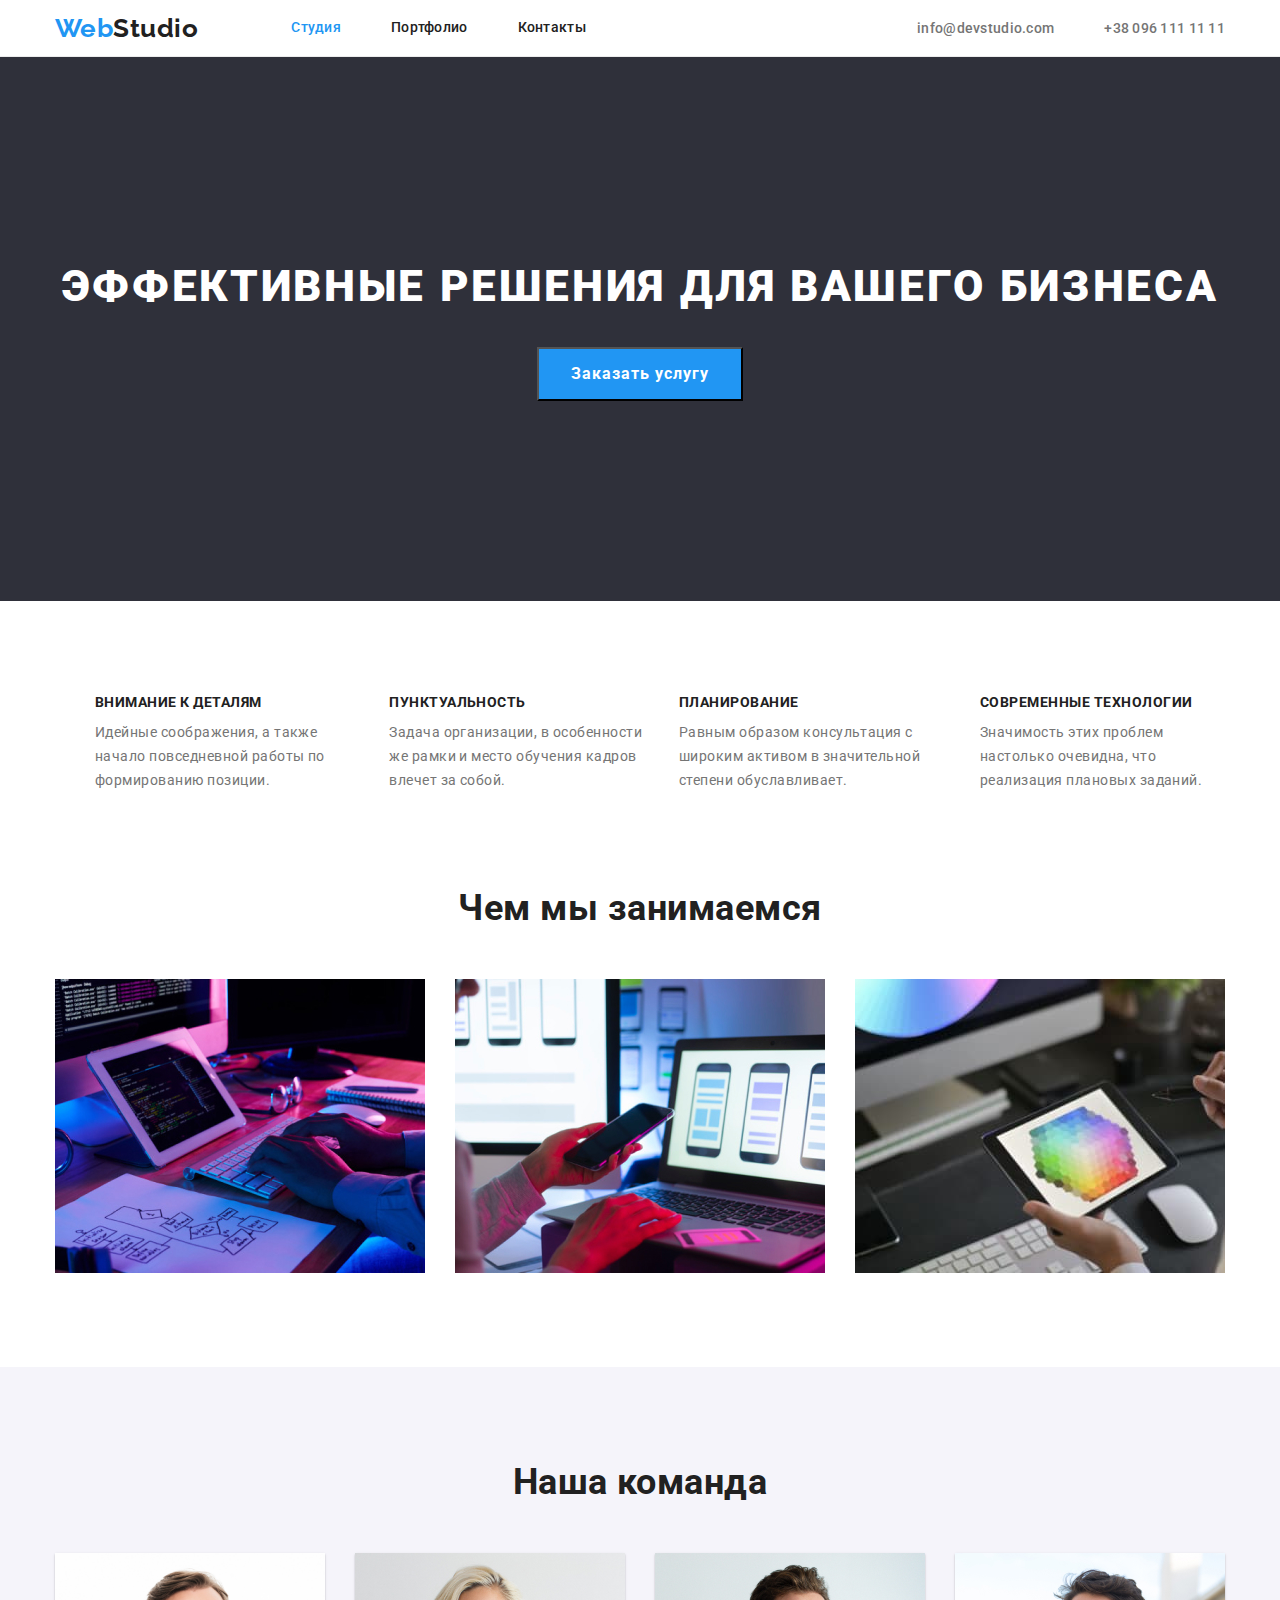
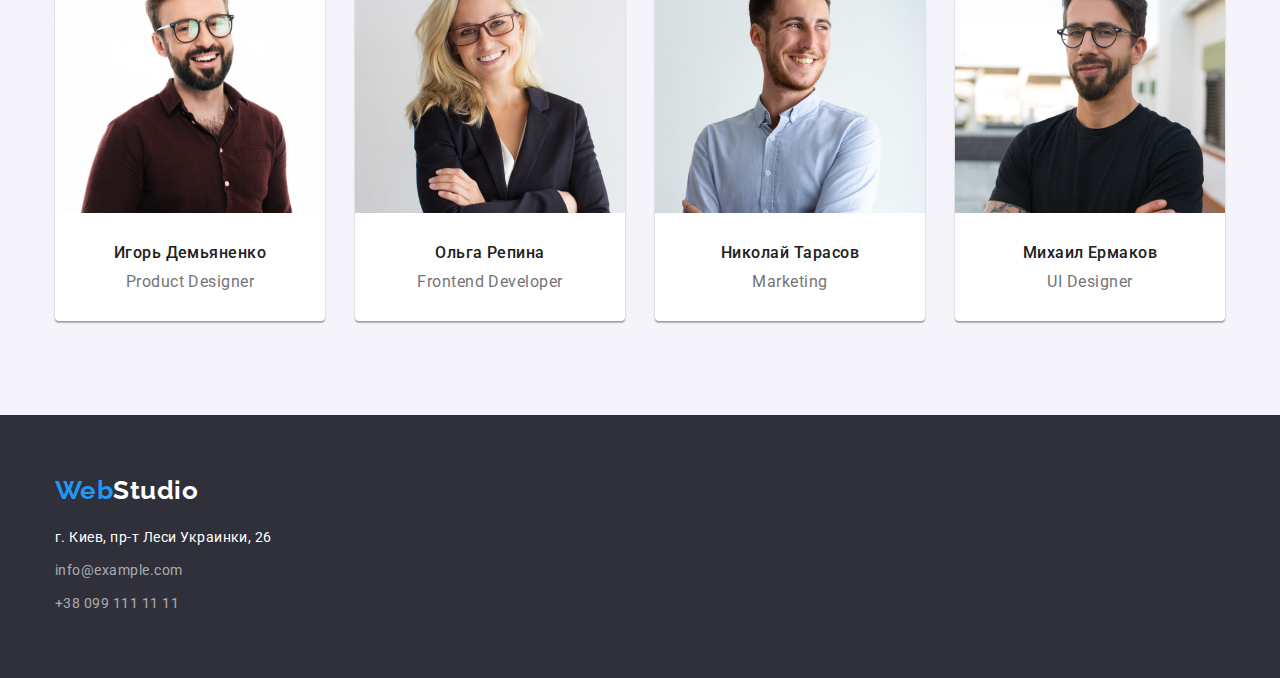
==== commit dd3c73c5: "fix projects card" ====
--- a/index.html
+++ b/index.html
@@ -17,7 +17,8 @@
     <link rel="stylesheet" href="./css/styles.css" />
   </head>
   <body>
-    <!-- header -->
+    <!-----------------HEADER-------------->
+
     <header>
       <div class="container header">
         <nav class="header-nav">
@@ -52,9 +53,11 @@
         </ul>
       </div>
     </header>
-    <!-- main -->
+    <!-----------------MAIN-------------->
+
     <main>
-      <!-- герой -->
+      <!-----------------HERO-------------->
+
       <section class="hero">
         <div class="container">
           <h1 class="hero-title">Эффективные решения для вашего бизнеса</h1>
@@ -62,9 +65,9 @@
         </div>
       </section>
 
-      <!-- наши плюсы -->
+      <!-----------------BENEFITS-------------->
       <section class="section benefits-section">
-        <h2 class="section-title hidden-title">Наши плюсы</h2>
+        <h2 class="section-title visually-hidden">Наши плюсы</h2>
         <div class="container">
           <ul class="benefits-list list">
             <li class="item">
@@ -99,7 +102,7 @@
         </div>
       </section>
 
-      <!-- род занятий  -->
+      <!-----------------OCCUPATION-------------->
       <section class="section no-padding-top">
         <div class="container">
           <h2 class="section-title">Чем мы занимаемся</h2>
@@ -133,7 +136,8 @@
         </div>
       </section>
 
-      <!-- команда -->
+      <!-----------------TEAM-------------->
+
       <section class="section team">
         <div class="container">
           <h2 class="section-title">Наша команда</h2>
@@ -194,7 +198,8 @@
         </div>
       </section>
     </main>
-    <!-- footer -->
+    <!-----------------FOOTER-------------->
+
     <footer class="footer">
       <div class="container">
         <a href="/" class="footer-logo"
--- a/css/styles.css
+++ b/css/styles.css
@@ -29,7 +29,6 @@
   margin-bottom: 0;
 }
 
-/* header */
 header {
   color: var(--basic-color);
   background-color: #ffffff;
@@ -45,16 +44,25 @@
 .decoration {
   text-decoration: none;
 }
-
-.hidden-title {
-  display: none;
-}
+.visually-hidden {
+  position: absolute;
+  white-space: nowrap;
+  width: 1px;
+  height: 1px;
+  overflow: hidden;
+  border: 0;
+  padding: 0;
+  clip: rect(0 0 0 0);
+  clip-path: inset(50%);
+  margin: -1px;
+}
+
 .section {
   padding: 94px 0;
 }
 
 .container {
-  width: 1230px;
+  width: 1200px;
   margin: 0 auto;
   /* outline: 2px solid bisque; */
   padding: 0 15px;
@@ -62,13 +70,15 @@
 .section.no-padding-top {
   padding-top: 0;
 }
-
+/* ----------------WEB STUDIO--------------- */
+
+/* ----------------HEADER--------------- */
 .container.header {
   display: flex;
   justify-content: space-between;
 }
 
-/* logo */
+/* ----------------LOGO--------------- */
 .logo {
   margin-right: 93px;
   color: var(--basic-color);
@@ -90,7 +100,7 @@
   font-size: 16px;
   line-height: 1.14;
 }
-/* nav */
+/* ----------------NAVIGATION--------------- */
 .site-nav {
   display: flex;
   padding-left: 0;
@@ -131,7 +141,7 @@
   color: var(--accent-color);
 }
 
-/* header contacts */
+/* ----------------HEADER CONTACTS--------------- */
 .contacts {
   display: flex;
   align-items: center;
@@ -153,7 +163,9 @@
 .contacts .contacts-list:focus {
   color: var(--accent-color);
 }
-/* body */
+/* ----------------MAIN--------------- */
+
+/* ----------------HERO SECTION--------------- */
 
 .section-title {
   color: var(--basic-color);
@@ -163,7 +175,7 @@
   text-align: center;
   margin-bottom: 50px;
 }
-/* hero */
+
 .hero {
   background-color: var(--hero-bcg-color);
   text-align: center;
@@ -181,7 +193,7 @@
   margin-top: 0;
   margin-bottom: 30px;
 }
-/* button */
+/* ----------------HERO BUTTON--------------- */
 .button {
   font-family: Roboto, sans-serif;
   background-color: var(--button-bkg-color);
@@ -201,7 +213,7 @@
 .hero.button:focus {
 }
 
-/* benefits */
+/* ----------------BENEFITS--------------- */
 
 .benefits-list {
   display: flex;
@@ -225,7 +237,7 @@
   line-height: 1.71;
 }
 
-/* occupation */
+/* ----------------OCCUPATION--------------- */
 .list-works {
   display: flex;
   padding-left: 0;
@@ -240,7 +252,7 @@
   margin-left: 15px;
 } */
 
-/* team */
+/* ----------------TEAM--------------- */
 
 .team {
   background-color: #f5f4fa;
@@ -266,6 +278,7 @@
   margin-left: 30px;
 }
 
+/* ----------------TEAM SPECIALTY--------------- */
 .section .member {
   color: var(--basic-color);
 
@@ -279,7 +292,7 @@
   font-size: 16px;
   line-height: 1.19;
 }
-/* footer */
+/* ----------------FOOTER--------------- */
 .footer {
   background-color: var(--hero-bcg-color);
 }
@@ -334,9 +347,9 @@
   color: var(--accent-color);
 }
 
-/* Portfolio */
-
-/* button */
+/* ----------------PORTFOLIO--------------- */
+
+/* ----------------FILTER LIST--------------- */
 .filter-list {
   display: flex;
   justify-content: center;
@@ -365,6 +378,8 @@
   color: var(--hero-title-color);
   background-color: var(--button-bkg-color);
 }
+
+/* ----------------PROJECTS--------------- */
 .projects {
   padding: 0;
   display: flex;
@@ -375,9 +390,17 @@
 }
 .projects .item {
   flex-basis: calc(100% / 3 - 32px);
+  max-width: 370px;
+  box-sizing: border-box;
+
   margin-right: 30px;
   margin-bottom: 30px;
-  /* border: 1px solid #eeeeee; */
+}
+.projects .item .content {
+  box-sizing: border-box;
+  /* width: 370px; */
+  padding: 20px 24px;
+  border: 1px solid #eeeeee;
 }
 
 .projects .title {
@@ -385,7 +408,6 @@
   font-weight: bold;
   font-size: 18px;
   line-height: 2;
-
   letter-spacing: 0.06em;
 }
 
@@ -394,9 +416,7 @@
   font-size: 16px;
   line-height: 1.88;
 }
-.projects .img {
-  margin-bottom: 20px;
-}
+
 .projects .title {
   margin-bottom: 4px;
 }
